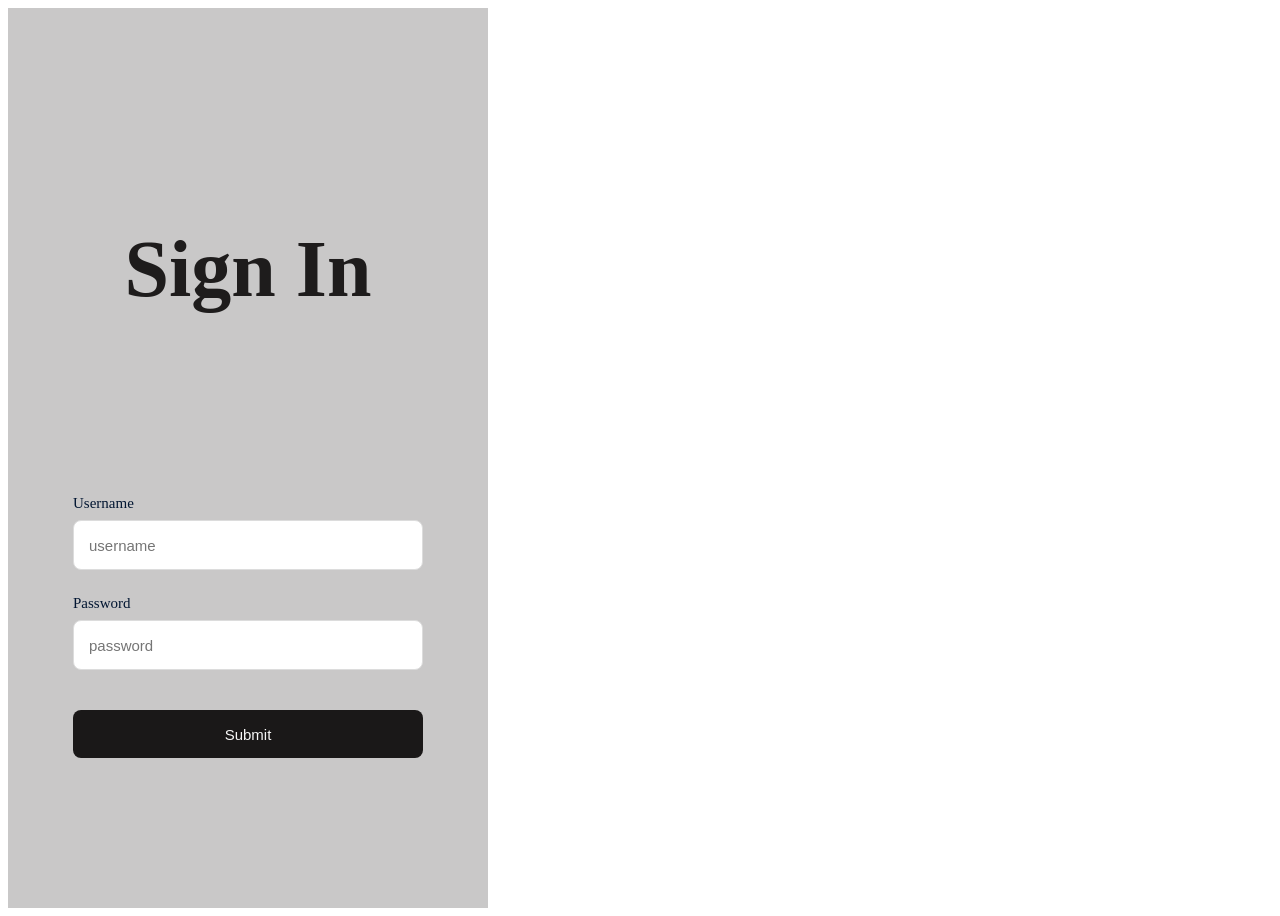
==== Activity5 (JS)/pages/enter/sign_in.html @ 5e234778 "Making Sign In and Sign Up HTML and CSS" ====
<!DOCTYPE html>

<html lang="en">

    <head>

        <meta charset="UTF-8">
        <meta name="viewport" content="width=device-width, initial-scale=1.0">
        
        <link rel="stylesheet" href="../../style/pages/sign.css">

        <title>Sign In</title>
    </head>
    
    <body>
        
        <main>

            <section class="sign">

                <h1>Sign In</h1>
                
                <form>

                    <label for="username">Username</label>
                    <input type="text" id="username" name="username" placeholder="username" required>

                    <label>Password</label>
                    <input type="password" id="password" name="password" placeholder="password" required>

                    <button type="submit">Submit</button>
                </form>
            </section>

            <section class="video">

                <video autoplay muted loop playsinline>
                    <source src="../../assets/videos/Snow_house.mp4" type="video/mp4">
                </video>
            </section>
        </main>
    </body>
</html>
---- Activity5 (JS)/style/pages/sign.css ----
@import url('../style.css');

body {

    overflow: hidden;
    height: 100vh;
    width: 100vw;

    font-family: 'rubik-font';
}

main{
    display: flex;
    width: 100%;
    height: 100vh;
}

.sign{
    width: 25%;
    min-width: 380px;
    background: rgb(201, 200, 200);

    display: flex;
    flex-direction: column;
    justify-content: center;
    align-items: center;

    padding: 50px;
    gap: 10%;
}

.sign form{
    width: 100%;
    max-width: 350px;

    display: flex;
    flex-direction: column;
}

.sign h1{
    font-size: 80px;
    margin-bottom: 100px;
    color: var(--font-black-color);
}

.sign label{
    margin-bottom: 8px;
    color: var(--dark-blue);
    font-size: 15px;
}

.sign input{
    height: 48px;

    margin-bottom: 25px;
    padding: 0 15px;

    border: 1px solid #dcdcdc;
    border-radius: 8px;

    font-size: 15px;

    transition: .2s;
}

.sign input:focus{
    outline: none;
    border-color: var(--main-color);
}

.sign button{
    height: 48px;

    margin-top: 15px;

    border: none;
    border-radius: 8px;

    background: var(--main-color);
    color: var(--font-main-color);

    font-size: 15px;
    cursor: pointer;

    transition: .2s;
}

.sign button:hover{
    background: #333;
}

.video{
    flex: 1;
    overflow: hidden;
}

.video video{
    width: 100%;
    height: 100%;
    object-fit: cover;
}
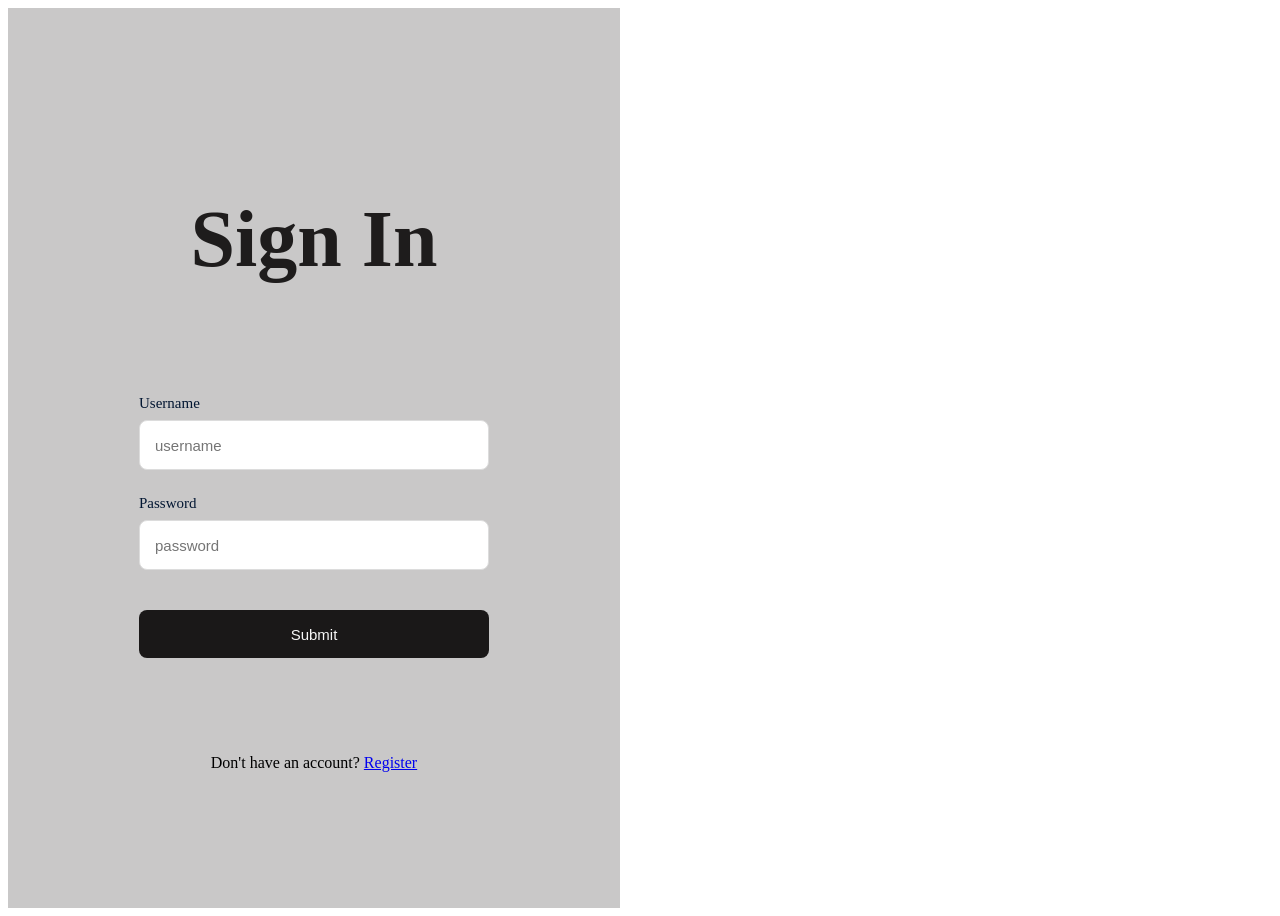
==== commit 47213852: "feat: making login and register" ====
--- a/Activity5 (JS)/pages/enter/sign_in.html
+++ b/Activity5 (JS)/pages/enter/sign_in.html
@@ -8,6 +8,7 @@
         <meta name="viewport" content="width=device-width, initial-scale=1.0">
         
         <link rel="stylesheet" href="../../style/pages/sign.css">
+        <script src="../../script/enter.js" defer></script>
 
         <title>Sign In</title>
     </head>
@@ -23,13 +24,15 @@
                 <form>
 
                     <label for="username">Username</label>
-                    <input type="text" id="username" name="username" placeholder="username" required>
+                    <input type="text" id="username_login" name="username" placeholder="username" required>
 
                     <label>Password</label>
-                    <input type="password" id="password" name="password" placeholder="password" required>
+                    <input type="password" id="password_login" name="password" placeholder="password" required>
 
-                    <button type="submit">Submit</button>
+                    <button type="submit" onclick="login(event)">Submit</button>
                 </form>
+                
+                <p>Don't have an account? <a href="./sign_up.html"> Register</a></p>
             </section>
 
             <section class="video">
--- a/Activity5 (JS)/style/pages/sign.css
+++ b/Activity5 (JS)/style/pages/sign.css
@@ -16,7 +16,7 @@
 }
 
 .sign{
-    width: 25%;
+    width: 40%;
     min-width: 380px;
     background: rgb(201, 200, 200);
 
@@ -39,7 +39,7 @@
 
 .sign h1{
     font-size: 80px;
-    margin-bottom: 100px;
+    margin-bottom: 30px;
     color: var(--font-black-color);
 }
 
